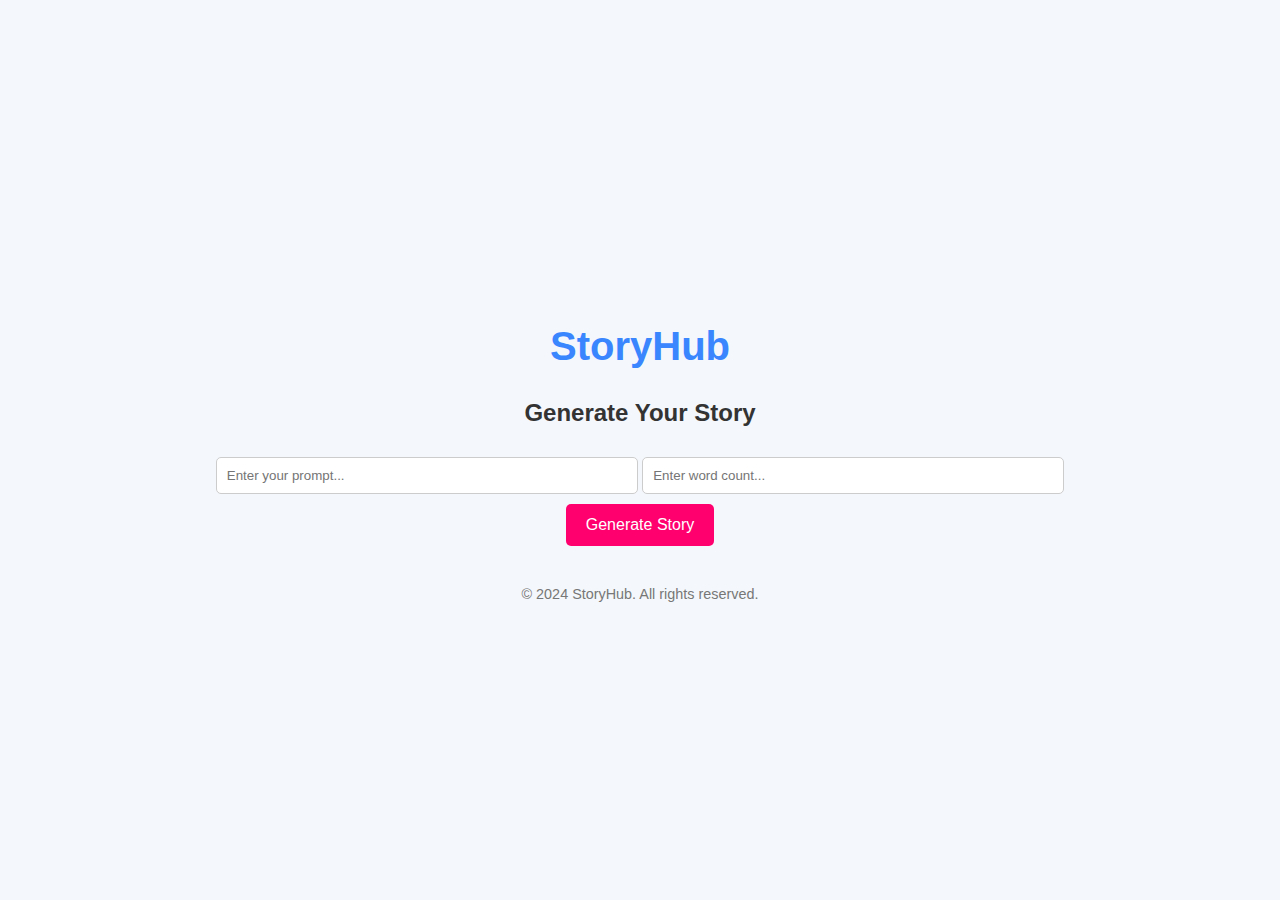
==== templates/create.html @ 5183060d "basic generate story implemantation." ====
<!DOCTYPE html>
<html lang="en">
<head>
    <meta charset="UTF-8">
    <meta name="viewport" content="width=device-width, initial-scale=1.0">
    <title>Generate Story - StoryHub</title>
    <link rel="stylesheet" href="/styles/create.css">
</head>
<body>
    <div class="container">
        <header class="header">
            <h1>StoryHub</h1>
        </header>
        
        <!-- Form to generate a story -->
        <main>
            <section class="generate-form">
                <h2>Generate Your Story</h2>
                <input type="text" id="prompt" placeholder="Enter your prompt..." />
                <input type="number" id="word_count" placeholder="Enter word count..." min="50" />
                <button onclick="generateStory()">Generate Story</button>
            </section>

            <section id="loading" class="loading" style="display: none;">
                <div class="dots">
                    <div class="dot"></div>
                    <div class="dot"></div>
                    <div class="dot"></div>
                </div>
                <p>Generating your story...</p>
            </section>
            
            <!-- Display Generated Story -->
            <section id="story" class="story" style="display: none;">
                <h3>Your Generated Story</h3>
                <p id="story-id"></p>
                <p id="story-content"></p>
            </section>
        </main>

        <footer>
            <p>&copy; 2024 StoryHub. All rights reserved.</p>
        </footer>
    </div>

    <script>
        // JavaScript to make the API request and handle loading state
        function generateStory() {
            const prompt = document.getElementById("prompt").value;
            const word_count = document.getElementById("word_count").value;

            // Display loading spinner
            document.getElementById("loading").style.display = "block";
            document.getElementById("story").style.display = "none";

            // Prepare the request data
            const data = { prompt, word_count: parseInt(word_count) };

            // Make API call to generate the story
            fetch('/generate-story', {
                method: 'POST',
                headers: {
                    'Content-Type': 'application/json',
                },
                body: JSON.stringify(data)
            })
            .then(response => response.json())
            .then(data => {
                // Hide loading spinner and display the generated story
                document.getElementById("loading").style.display = "none";
                document.getElementById("story").style.display = "block";
                document.getElementById("story-id").textContent = "Story ID: " + data.request_id;
                document.getElementById("story-content").textContent = data.first_part || "Sorry, something went wrong.";
            })
            .catch(error => {
                console.error("Error generating the story:", error);
                document.getElementById("loading").style.display = "none";
                document.getElementById("story").style.display = "block";
                document.getElementById("story-content").textContent = "There was an error generating the story.";
            });
        }
    </script>
</body>
</html>
---- styles/create.css ----
/* General styles */
body {
    font-family: 'Arial', sans-serif;
    margin: 0;
    padding: 0;
    background-color: #f4f7fb;
    color: #333;
    display: flex;
    justify-content: center;
    align-items: center;
    min-height: 100vh;
}

.container {
    width: 100%;
    max-width: 900px;
    text-align: center;
    padding: 20px;
}

header h1 {
    font-size: 2.5rem;
    color: #3a86ff;
    margin-bottom: 20px;
}

main {
    margin-top: 30px;
}

.generate-form {
    margin-bottom: 20px;
}

.generate-form input {
    padding: 10px;
    margin: 10px 0;
    width: 80%;
    max-width: 400px;
    border: 1px solid #ccc;
    border-radius: 5px;
}

.generate-form button {
    padding: 12px 20px;
    background-color: #ff006e;
    color: white;
    font-size: 1rem;
    border: none;
    border-radius: 5px;
    cursor: pointer;
    transition: background-color 0.3s;
}

.generate-form button:hover {
    background-color: #ff4081;
}


.dots {
    display: flex;
    justify-content: space-between;
    width: 60px;
}

.dot {
    width: 15px;
    height: 15px;
    border-radius: 50%;
    background-color: #3498db;
    animation: bounce 1.5s infinite ease-in-out;
}

.dot:nth-child(1) {
    animation-delay: 0s;
}

.dot:nth-child(2) {
    animation-delay: 0.2s;
}

.dot:nth-child(3) {
    animation-delay: 0.4s;
}

.story {
    margin-top: 20px;
    padding: 20px;
    background-color: #ffffff;
    border-radius: 5px;
    border: 1px solid #ddd;
    text-align: left;
    max-width: 800px;
    margin: 20px auto;
}

footer {
    margin-top: 40px;
    font-size: 0.9rem;
    color: #777;
}

footer p {
    margin: 0;
}

/* Responsive Design */
@media (max-width: 768px) {
    header h1 {
        font-size: 2rem;
    }

    .generate-form input, .generate-form button {
        width: 90%;
    }

    .story {
        max-width: 100%;
    }

}

@keyframes bounce {
    0%, 100% {
        transform: translateY(0);
    }
    50% {
        transform: translateY(-10px);
    }
}

/* Media Queries for responsiveness */
@media (max-width: 768px) {
    .dots {
        width: 25%;
    }

    .dot {
        width: 10px;
        height: 10px;
    }
}

@media (max-width: 480px) {
    .dots {
        width: 35%;
    }

    .dot {
        width: 8px;
        height: 8px;
    }
}
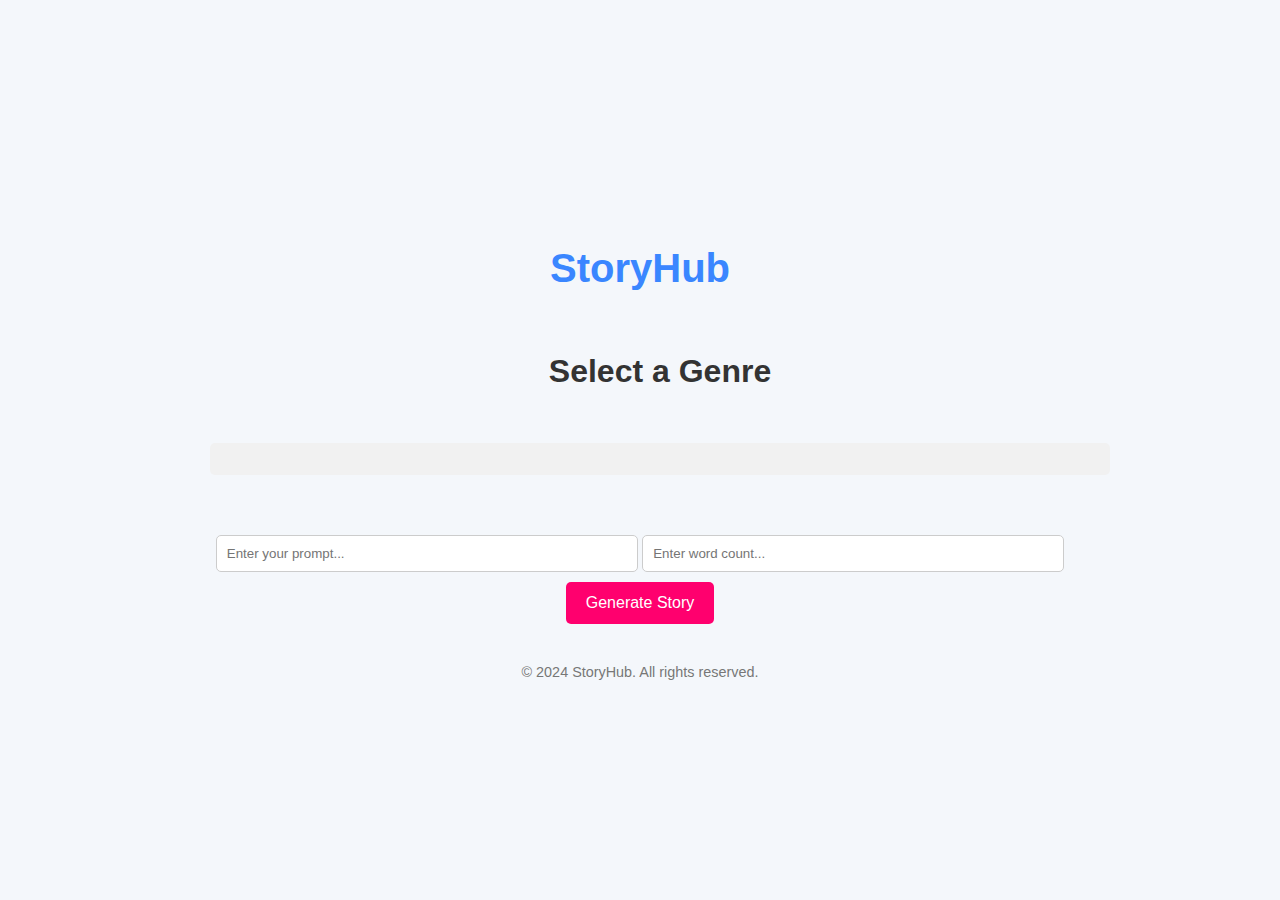
==== commit 58cd4176: "generate story changes." ====
--- a/templates/create.html
+++ b/templates/create.html
@@ -11,11 +11,86 @@
         <header class="header">
             <h1>StoryHub</h1>
         </header>
+        <div class="container">
+            <h1>Select a Genre</h1>
+            <div class="genres-container" id="genres-container"></div>
+            <div class="sub-genres-container" id="sub-genres-container"></div>
+            <div id="keywords-container"></div>
+        </div>
+    
+        <script>
+            // Fetching the genres from the API
+            fetch('/genres')
+                .then(response => response.json())
+                .then(data => {
+                    const genresContainer = document.getElementById('genres-container');
+                    data.forEach(genre => {
+                        const button = document.createElement('button');
+                        button.classList.add('genre-button');
+                        button.innerText = genre.name;
+                        button.onclick = () => fetchSubGenres(genre.id);
+                        genresContainer.appendChild(button);
+                    });
+                })
+                .catch(error => {
+                    console.error("Error fetching genres:", error);
+                });
+        
+            // Fetch sub-genres for a selected genre
+            function fetchSubGenres(genreId) {
+                console.log("genre id " + genreId);
+        
+                // Updated API endpoint with query parameter
+                fetch(`/subgenres?genre_id=${genreId}`)
+                    .then(response => response.json())
+                    .then(data => {
+                        // Get the container where sub-genres will be displayed
+                        const subGenresContainer = document.getElementById('sub-genres-container');
+                        subGenresContainer.innerHTML = `<h2>Sub-genres of selected genre:</h2>`;
+        
+                        // Iterate over each sub-genre and create a button for each one
+                        data.forEach(subGenre => {
+                            const subGenreButton = document.createElement('button');
+                            subGenreButton.classList.add('sub-genre-button');
+                            subGenreButton.innerText = subGenre.name; // Display the name of the sub-genre
+                            subGenreButton.onclick = () => fetchKeywords(subGenre.id); // Fetch keywords on click
+                            subGenresContainer.appendChild(subGenreButton);
+                        });
+                    })
+                    .catch(error => {
+                        console.error("Error fetching sub-genres:", error);
+                    });
+            }
+        
+            // Fetch keywords for a selected sub-genre
+            function fetchKeywords(subGenreId) {
+                console.log("subgenre id " + subGenreId);
+        
+                // API call to fetch keywords
+                fetch(`/keywords/${subGenreId}`)
+                    .then(response => response.json())
+                    .then(data => {
+                        // Get the container where keywords will be displayed
+                        const keywordsContainer = document.getElementById('keywords-container');
+                        keywordsContainer.innerHTML = `<h2>Keywords for selected sub-genre:</h2>`;
+        
+                        // Display the keywords
+                        data.forEach(keyword => {
+                            const keywordDiv = document.createElement('div');
+                            keywordDiv.classList.add('keyword');
+                            keywordDiv.innerText = keyword; // Display the keyword
+                            keywordsContainer.appendChild(keywordDiv);
+                        });
+                    })
+                    .catch(error => {
+                        console.error("Error fetching keywords:", error);
+                    });
+            }
+        </script>
         
         <!-- Form to generate a story -->
         <main>
             <section class="generate-form">
-                <h2>Generate Your Story</h2>
                 <input type="text" id="prompt" placeholder="Enter your prompt..." />
                 <input type="number" id="word_count" placeholder="Enter word count..." min="50" />
                 <button onclick="generateStory()">Generate Story</button>
--- a/styles/create.css
+++ b/styles/create.css
@@ -17,6 +17,106 @@
     text-align: center;
     padding: 20px;
 }
+/* Genre buttons container */
+.genres-container {
+    display: flex;
+    flex-wrap: wrap;
+    gap: 10px;
+    justify-content: center;
+    margin-bottom: 1rem;
+}
+
+/* Genre button styling */
+.genre-button {
+    padding: 10px 20px;
+    font-size: 1rem;
+    border: none;
+    background-color: #1506a3;
+    color: white;
+    border-radius: 5px;
+    cursor: pointer;
+    transition: background-color 0.3s ease;
+}
+
+.genre-button:hover {
+    background-color: #17076b;
+}
+
+/* Sub-genres container styling */
+.sub-genres-container {
+    margin-top: 2rem;
+    background-color: #f1f1f1;
+    padding: 1rem;
+    border-radius: 5px;
+    text-align: center; /* Center the content */
+}
+
+/* Styling for 'Sub-genres of selected genre' heading */
+.sub-genres-container h2 {
+    font-size: 1.5rem;
+    color: #333;
+    margin-bottom: 1rem;
+    text-align: center; /* Center the heading */
+}
+
+/* Sub-genre individual item styling (styled as buttons) */
+.sub-genre {
+    padding: 12px 20px;
+    background-color: #5d19e4;
+    color: white;
+    border: none;
+    border-radius: 5px;
+    font-weight: bold;
+    cursor: pointer;
+    transition: background-color 0.3s ease, transform 0.3s ease;
+    margin: 5px;
+    width: auto; /* Ensure button is sized based on text */
+    display: inline-block;
+}
+
+/* Sub-genre hover effect */
+.sub-genre:hover {
+    background-color: #371ed6;
+    transform: scale(1.05); /* Slightly increase button size on hover */
+}
+
+/* Ensure the sub-genres are aligned properly in the container */
+.sub-genres-container .sub-genre {
+    display: inline-block;
+    margin-right: 10px;
+    margin-bottom: 10px;
+}
+
+/* Stack the sub-genres buttons on the next line (if needed) */
+.sub-genres-container .sub-genre:nth-of-type(1) {
+    margin-top: 1rem; /* Add space above the first button */
+}
+
+ .sub-genre-button {
+    margin: 5px;
+    padding: 10px;
+    background-color: #2606a7;
+    color: white;
+    border: none;
+    border-radius: 5px;
+    cursor: pointer;
+    transition: background-color 0.3s ease;
+}
+
+.genre-button:hover, .sub-genre-button:hover {
+    background-color: #45a049;
+}
+
+#keywords-container div.keyword {
+    padding: 5px;
+    margin: 5px;
+    background-color: #f4f4f4;
+    border-radius: 3px;
+    color: #333;
+}
+
+
+
 
 header h1 {
     font-size: 2.5rem;
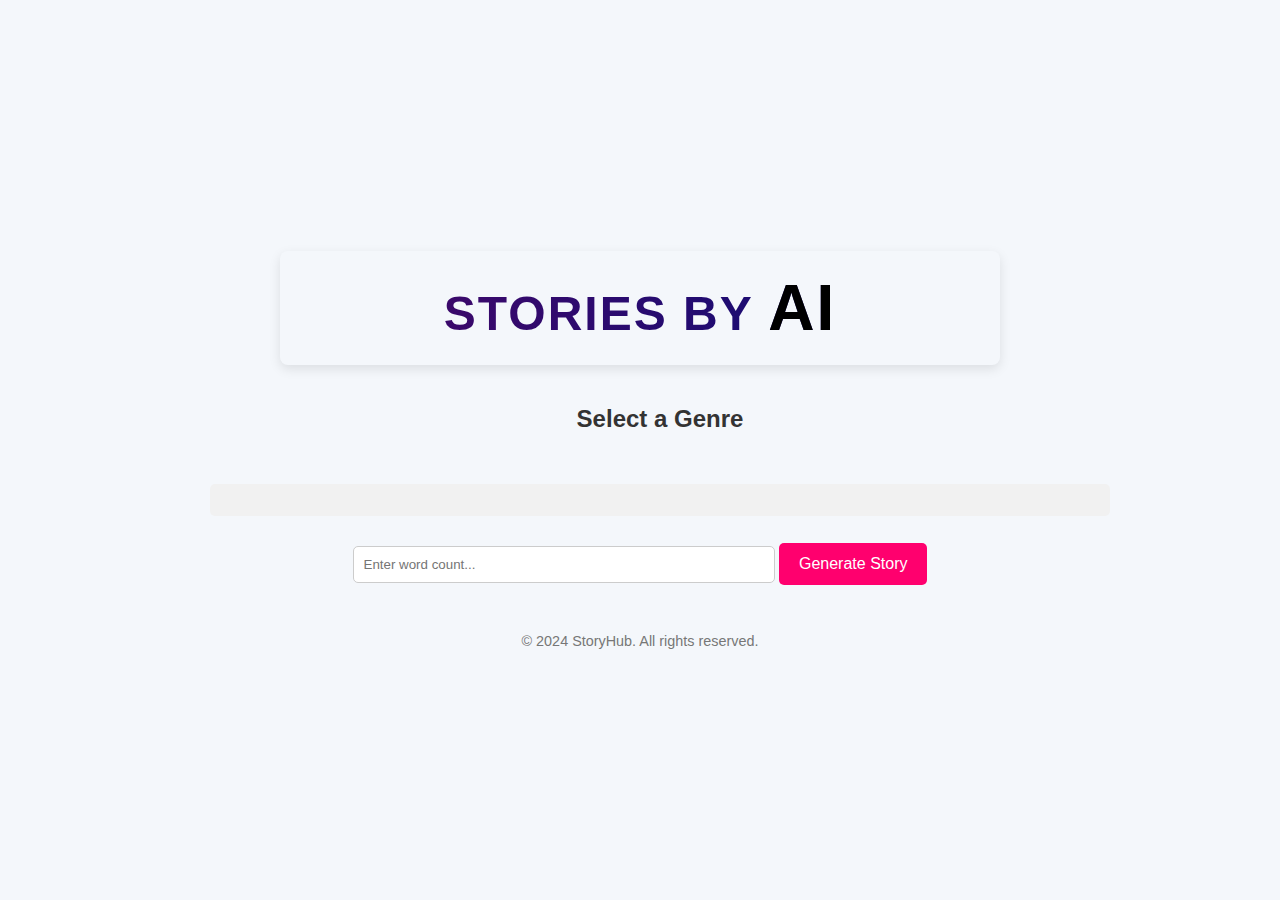
==== commit 4489d14a: "basic version of story generation." ====
--- a/templates/create.html
+++ b/templates/create.html
@@ -9,16 +9,20 @@
 <body>
     <div class="container">
         <header class="header">
-            <h1>StoryHub</h1>
+            <h1>Stories by <span class="ai-text">AI</span></h1>
         </header>
         <div class="container">
-            <h1>Select a Genre</h1>
+            <h2>Select a Genre</h2>
             <div class="genres-container" id="genres-container"></div>
             <div class="sub-genres-container" id="sub-genres-container"></div>
             <div id="keywords-container"></div>
         </div>
-    
+
         <script>
+            let selectedGenre = ""; // To store the selected genre name
+            let selectedSubGenre = ""; // To store the selected sub-genre name
+            let selectedKeywords = []; // To store the fetched keywords
+
             // Fetching the genres from the API
             fetch('/genres')
                 .then(response => response.json())
@@ -28,32 +32,32 @@
                         const button = document.createElement('button');
                         button.classList.add('genre-button');
                         button.innerText = genre.name;
-                        button.onclick = () => fetchSubGenres(genre.id);
+                        button.onclick = () => {
+                            selectedGenre = genre.name; // Store selected genre name
+                            fetchSubGenres(genre.id);
+                        };
                         genresContainer.appendChild(button);
                     });
                 })
                 .catch(error => {
                     console.error("Error fetching genres:", error);
                 });
-        
+
             // Fetch sub-genres for a selected genre
             function fetchSubGenres(genreId) {
-                console.log("genre id " + genreId);
-        
-                // Updated API endpoint with query parameter
                 fetch(`/subgenres?genre_id=${genreId}`)
                     .then(response => response.json())
                     .then(data => {
-                        // Get the container where sub-genres will be displayed
                         const subGenresContainer = document.getElementById('sub-genres-container');
                         subGenresContainer.innerHTML = `<h2>Sub-genres of selected genre:</h2>`;
-        
-                        // Iterate over each sub-genre and create a button for each one
                         data.forEach(subGenre => {
                             const subGenreButton = document.createElement('button');
                             subGenreButton.classList.add('sub-genre-button');
-                            subGenreButton.innerText = subGenre.name; // Display the name of the sub-genre
-                            subGenreButton.onclick = () => fetchKeywords(subGenre.id); // Fetch keywords on click
+                            subGenreButton.innerText = subGenre.name;
+                            subGenreButton.onclick = () => {
+                                selectedSubGenre = subGenre.name; // Store selected sub-genre name
+                                fetchKeywords(subGenre.id);
+                            };
                             subGenresContainer.appendChild(subGenreButton);
                         });
                     })
@@ -61,24 +65,31 @@
                         console.error("Error fetching sub-genres:", error);
                     });
             }
-        
+
             // Fetch keywords for a selected sub-genre
             function fetchKeywords(subGenreId) {
-                console.log("subgenre id " + subGenreId);
-        
-                // API call to fetch keywords
                 fetch(`/keywords/${subGenreId}`)
                     .then(response => response.json())
                     .then(data => {
-                        // Get the container where keywords will be displayed
+                        selectedKeywords = [];
                         const keywordsContainer = document.getElementById('keywords-container');
                         keywordsContainer.innerHTML = `<h2>Keywords for selected sub-genre:</h2>`;
-        
-                        // Display the keywords
                         data.forEach(keyword => {
                             const keywordDiv = document.createElement('div');
                             keywordDiv.classList.add('keyword');
-                            keywordDiv.innerText = keyword; // Display the keyword
+
+                            const checkbox = document.createElement('input');
+                            checkbox.type = 'checkbox';
+                            checkbox.value = keyword;
+                            checkbox.id = `keyword-${keyword}`;
+                            checkbox.onchange = (event) => toggleKeywordSelection(event, keyword);
+
+                            const label = document.createElement('label');
+                            label.htmlFor = `keyword-${keyword}`;
+                            label.innerText = keyword;
+
+                            keywordDiv.appendChild(checkbox);
+                            keywordDiv.appendChild(label);
                             keywordsContainer.appendChild(keywordDiv);
                         });
                     })
@@ -86,74 +97,94 @@
                         console.error("Error fetching keywords:", error);
                     });
             }
+
+            // Handle keyword selection
+            function toggleKeywordSelection(event, keyword) {
+                if (event.target.checked) {
+                    selectedKeywords.push(keyword);
+                } else {
+                    selectedKeywords = selectedKeywords.filter(kw => kw !== keyword);
+                }
+                console.log("Selected Keywords:", selectedKeywords);
+            }
+
+            function generateStory() {
+                const word_count = document.getElementById("word_count").value;
+
+                // Validate inputs
+                if (!selectedGenre || !selectedSubGenre || selectedKeywords.length === 0) {
+                    alert("Please select a genre, sub-genre, and at least one keyword.");
+                    return;
+                }
+                if (!word_count || word_count < 50) {
+                    alert("Please enter a valid word count (minimum 50).");
+                    return;
+                }
+
+                const prompt = `Genre: ${selectedGenre}, Sub-Genre: ${selectedSubGenre}, Keywords: ${selectedKeywords.join(', ')}`;
+                console.log("Prompt is: " + prompt);
+
+                document.getElementById("loading").style.display = "block";
+                document.getElementById("story").style.display = "none";
+
+                // Prepare the request data
+                const data = { prompt, word_count: parseInt(word_count) };
+                console.log("data log is : " + data.prompt)
+
+                fetch('/generate-story-comment', {
+                    method: 'POST',
+                    headers: {
+                        'Content-Type': 'application/json',
+                    },
+                    body: JSON.stringify(data),
+                })
+                    .then(response => {
+                        if (!response.ok) {
+                            throw new Error("Failed to fetch story");
+                        }
+                        console.log("response is : " + response)
+                        return response.json();
+                    })
+                    .then(data => {
+                        console.log("data is : " + data)
+                        document.getElementById("loading").style.display = "none";
+                        document.getElementById("story").style.display = "block";
+                        document.getElementById("story-id").textContent = "Story ID: " + (data.request_id || "N/A");
+                        document.getElementById("story-content").textContent = data.first_part || "No story content received.";
+                    })
+                    .catch(error => {
+                        console.error("Error generating story:", error);
+                        document.getElementById("loading").style.display = "none";
+                        alert("Error generating the story. Please try again.");
+                    });
+            }
         </script>
-        
-        <!-- Form to generate a story -->
-        <main>
-            <section class="generate-form">
-                <input type="text" id="prompt" placeholder="Enter your prompt..." />
-                <input type="number" id="word_count" placeholder="Enter word count..." min="50" />
-                <button onclick="generateStory()">Generate Story</button>
-            </section>
 
-            <section id="loading" class="loading" style="display: none;">
-                <div class="dots">
-                    <div class="dot"></div>
-                    <div class="dot"></div>
-                    <div class="dot"></div>
-                </div>
-                <p>Generating your story...</p>
-            </section>
-            
-            <!-- Display Generated Story -->
-            <section id="story" class="story" style="display: none;">
-                <h3>Your Generated Story</h3>
-                <p id="story-id"></p>
-                <p id="story-content"></p>
-            </section>
-        </main>
+        <!-- Updated Form to Generate a Story -->
+        <section class="generate-form">
+            <input type="number" id="word_count" placeholder="Enter word count..." min="50" />
+            <button onclick="generateStory()">Generate Story</button>
+        </section>
 
+        <!-- Loading Indicator -->
+        <section id="loading" class="loading" style="display: none;">
+            <div class="dots">
+                <div class="dot"></div>
+                <div class="dot"></div>
+                <div class="dot"></div>
+            </div>
+            <p>Generating your story...</p>
+        </section>
+
+        <!-- Display Generated Story -->
+        <section id="story" class="story" style="display: none;">
+            <h3>Your Generated Story</h3>
+            <p id="story-id"></p>
+            <p id="story-content"></p>
+        </section>
         <footer>
             <p>&copy; 2024 StoryHub. All rights reserved.</p>
         </footer>
     </div>
-
-    <script>
-        // JavaScript to make the API request and handle loading state
-        function generateStory() {
-            const prompt = document.getElementById("prompt").value;
-            const word_count = document.getElementById("word_count").value;
-
-            // Display loading spinner
-            document.getElementById("loading").style.display = "block";
-            document.getElementById("story").style.display = "none";
-
-            // Prepare the request data
-            const data = { prompt, word_count: parseInt(word_count) };
-
-            // Make API call to generate the story
-            fetch('/generate-story', {
-                method: 'POST',
-                headers: {
-                    'Content-Type': 'application/json',
-                },
-                body: JSON.stringify(data)
-            })
-            .then(response => response.json())
-            .then(data => {
-                // Hide loading spinner and display the generated story
-                document.getElementById("loading").style.display = "none";
-                document.getElementById("story").style.display = "block";
-                document.getElementById("story-id").textContent = "Story ID: " + data.request_id;
-                document.getElementById("story-content").textContent = data.first_part || "Sorry, something went wrong.";
-            })
-            .catch(error => {
-                console.error("Error generating the story:", error);
-                document.getElementById("loading").style.display = "none";
-                document.getElementById("story").style.display = "block";
-                document.getElementById("story-content").textContent = "There was an error generating the story.";
-            });
-        }
-    </script>
 </body>
 </html>
--- a/styles/create.css
+++ b/styles/create.css
@@ -103,26 +103,86 @@
     transition: background-color 0.3s ease;
 }
 
-.genre-button:hover, .sub-genre-button:hover {
-    background-color: #45a049;
-}
 
 #keywords-container div.keyword {
-    padding: 5px;
-    margin: 5px;
-    background-color: #f4f4f4;
-    border-radius: 3px;
-    color: #333;
-}
-
-
-
-
-header h1 {
-    font-size: 2.5rem;
-    color: #3a86ff;
-    margin-bottom: 20px;
-}
+    display: inline-block; /* Makes each keyword button fit its content */
+    padding: 8px 12px; /* Adds space around the text */
+    margin: 5px; /* Adds spacing between buttons */
+    background-color: #381fa3; /* Sets a beautiful deep purple background */
+    border-radius: 20px; /* Gives a pill-shaped appearance */
+    color: hsl(0, 50%, 98%); /* Light color for the text */
+    font-size: 14px; /* Adjusts text size for readability */
+    font-weight: 600; /* Makes the text bold */
+    text-align: center; /* Centers the text */
+    cursor: pointer; /* Changes the cursor to a pointer to indicate it's clickable */
+    box-shadow: 0 4px 6px rgba(0, 0, 0, 0.1); /* Adds a subtle shadow for depth */
+    transition: background-color 0.3s, transform 0.2s; /* Smooth hover effects */
+}
+
+#keywords-container div.keyword:hover {
+    background-color: #563ed9; /* Changes the background color slightly on hover */
+    transform: translateY(-3px); /* Lifts the button slightly */
+    box-shadow: 0 6px 12px rgba(0, 0, 0, 0.15); /* Increases shadow intensity */
+}
+
+#keywords-container div.keyword:active {
+    transform: translateY(0); /* Restores position on click */
+    box-shadow: 0 3px 6px rgba(0, 0, 0, 0.2); /* Reduces shadow on click */
+}
+
+
+
+
+
+h1 {
+    font-family: 'Roboto', sans-serif; /* Smooth, modern font */
+    font-size: 3rem; /* Large, eye-catching font size */
+    font-weight: 700; /* Bold text */
+    color: #2c3e50; /* Dark, elegant color */
+    text-align: center; /* Centers the title */
+    letter-spacing: 2px; /* Adds spacing between letters */
+    text-transform: uppercase; /* Makes text uppercase for emphasis */
+    background: linear-gradient(90deg, #4a0767, #060e77); /* Gradient background */
+    -webkit-background-clip: text; /* Clips the background to the text */
+    color: transparent; /* Makes text transparent so gradient shows through */
+    padding: 20px 0; /* Adds padding for spacing around the text */
+    box-shadow: 0 4px 12px rgba(0, 0, 0, 0.1); /* Subtle shadow for depth */
+    border-radius: 8px; /* Rounded corners */
+    max-width: 80%; /* Limits the width to avoid stretching */
+    margin: 0 auto; /* Centers the element horizontally */
+    transition: transform 0.3s ease-in-out, color 0.3s ease-in-out; /* Smooth hover effects */
+    position: relative; /* Allows for absolute positioning of "AI" */
+}
+
+/* After page load, rotate the "AI" text */
+h1 span.ai-text {
+    display: inline-block;
+    animation: rotateAI 2s ease-in-out forwards; /* Rotate effect */
+}
+
+/* Keyframes for rotating "AI" text */
+@keyframes rotateAI {
+    0% {
+        transform: rotate(0deg);
+    }
+    100% {
+        transform: rotate(360deg);
+    }
+}
+
+/* Hover effect */
+h1:hover {
+    transform: scale(1.05); /* Slight zoom effect on hover */
+    color: #0d0101; /* Changes text color on hover */
+    box-shadow: 0 6px 20px rgba(0, 0, 0, 0.15); /* Increases shadow on hover */
+}
+
+/* On hover, change the color of 'AI' to black and increase text size */
+h1 span.ai-text {
+    color: black; /* Changes color to black */
+    font-size: 4rem; /* Increases size on hover */
+}
+
 
 main {
     margin-top: 30px;
